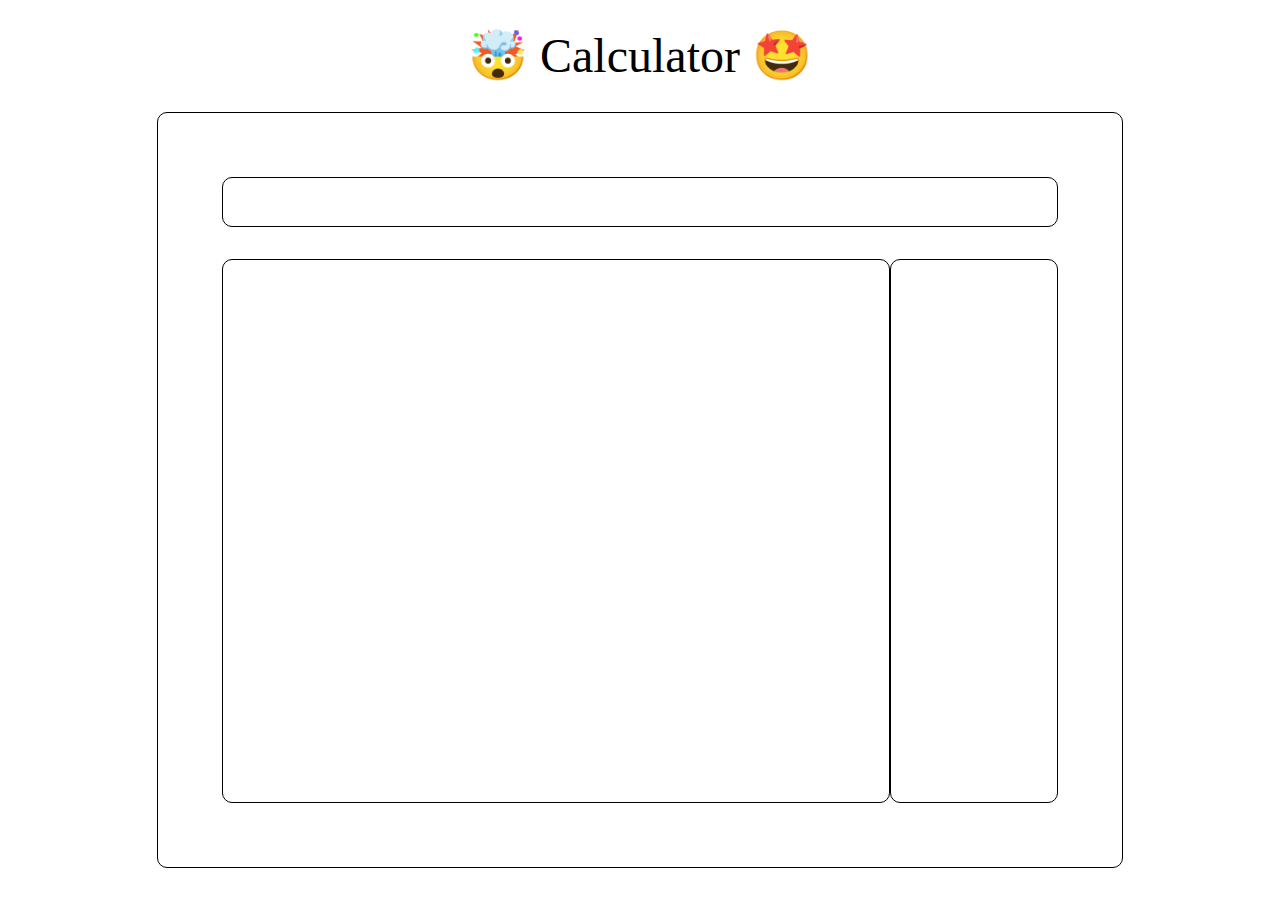
==== block-BJaaeo/code/index.html @ 87dbc05b "calc asg" ====
<!DOCTYPE html>
<html lang="en">
  <head>
    <meta charset="UTF-8" />
    <meta name="viewport" content="width=device-width, initial-scale=1.0" />
    <title>Calculator</title>
    <link
      href="https://fonts.googleapis.com/css2?family=Montserrat:wght@200;400&display=swap"
      rel="stylesheet"
    />
    <link rel="stylesheet" href="style.css" />
  </head>
  <body>
    <h1>🤯 Calculator 🤩</h1>
    <div class="container">
      <div class="result-Box"></div>
      
      <div class="flex">
        <div class="flex-80 flex1">
          <div class="small-box"></div>
          <div class="small-box"></div>
          <div class="small-box"></div>
          <div class="small-box"></div>
          <div class="small-box"></div>
          <div class="small-box"></div>
          <div class="small-box"></div>
          <div class="small-box"></div>
          <div class="small-box"></div>
          <div class="small-box"></div>
          <div class="small-box"></div>
          <div class="small-box"></div>
          <div class="small-box"></div>
          <div class="small-box"></div>
          <div class="small-box"></div>
        </div>
        <div class="flex-20">
          <div class=""></div>
        </div>
      </div>
    </div>

    <script src="./script.js"></script>
  </body>
</html>
---- block-BJaaeo/code/style.css ----
/* http://meyerweb.com/eric/tools/css/reset/ 
   v2.0 | 20110126
   License: none (public domain)
*/

html, body, div, span, applet, object, iframe,
h1, h2, h3, h4, h5, h6, p, blockquote, pre,
a, abbr, acronym, address, big, cite, code,
del, dfn, em, img, ins, kbd, q, s, samp,
small, strike, strong, sub, sup, tt, var,
b, u, i, center,
dl, dt, dd, ol, ul, li,
fieldset, form, label, legend,
table, caption, tbody, tfoot, thead, tr, th, td,
article, aside, canvas, details, embed, 
figure, figcaption, footer, header, hgroup, 
menu, nav, output, ruby, section, summary,
time, mark, audio, video {
    margin: 0;
    padding: 0;
    border: 0;
    font-size: 100%;
    font: inherit;
    vertical-align: baseline;
}
/* HTML5 display-role reset for older browsers */
article, aside, details, figcaption, figure, 
footer, header, hgroup, menu, nav, section {
    display: block;
}
body {
    line-height: 1;
}
ol, ul {
    list-style: none;
}
blockquote, q {
    quotes: none;
}
blockquote:before, blockquote:after,
q:before, q:after {
    content: '';
    content: none;
}
table {
    border-collapse: collapse;
    border-spacing: 0;
}

/* Custom Styles */

h1{
    text-align: center;
    font-size: 3rem;
    padding: 2rem 0;
}
.container{
    margin: 0 auto;
    max-width: 900px;
    padding: 2rem;
    border: 1px solid black;
    border-radius: 10px;
}
.result-Box{
    margin: 2rem;
    height: 3rem;
    border: 1px solid black;
    border-radius: 10px;
}
.flex{
    display: flex;
    margin: 2rem;
    height: 34rem;
}
.flex-80{
    flex: 0 1 80%;
    border: 1px solid black;
    border-radius: 10px;
}
.flex-20{
    flex: 0 1 20%;
    border: 1px solid black;
    border-radius: 10px;
}
.flex1{
    display: flex;    
}
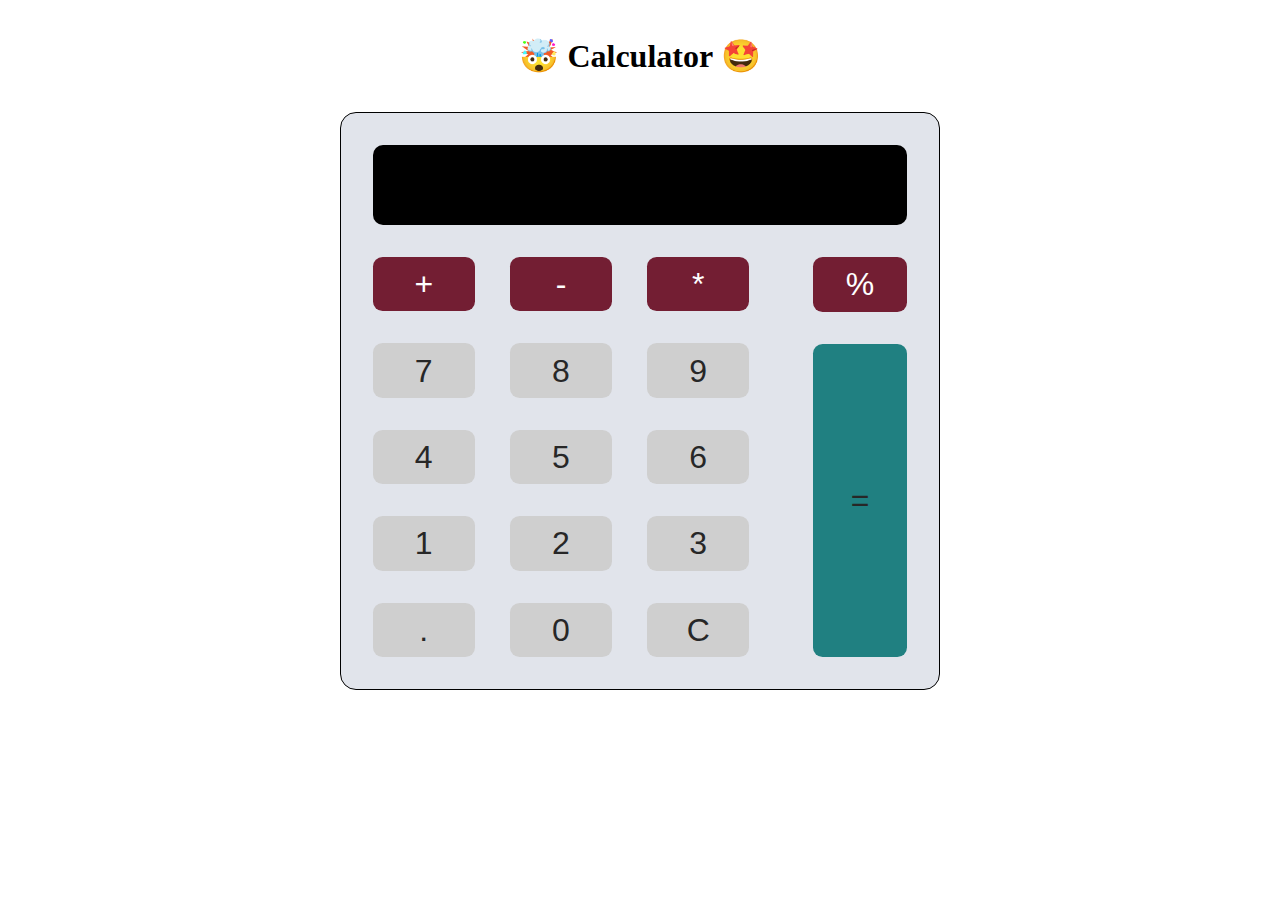
==== commit c912fe7b: "Calculator app" ====
--- a/block-BJaaeo/code/index.html
+++ b/block-BJaaeo/code/index.html
@@ -12,33 +12,33 @@
   </head>
   <body>
     <h1>🤯 Calculator 🤩</h1>
-    <div class="container">
-      <div class="result-Box"></div>
-      
+    
+    <div class="container">   
+      <div class="result"></div>
       <div class="flex">
-        <div class="flex-80 flex1">
-          <div class="small-box"></div>
-          <div class="small-box"></div>
-          <div class="small-box"></div>
-          <div class="small-box"></div>
-          <div class="small-box"></div>
-          <div class="small-box"></div>
-          <div class="small-box"></div>
-          <div class="small-box"></div>
-          <div class="small-box"></div>
-          <div class="small-box"></div>
-          <div class="small-box"></div>
-          <div class="small-box"></div>
-          <div class="small-box"></div>
-          <div class="small-box"></div>
-          <div class="small-box"></div>
+        <div class="flex-80 flex jcb aic wrap margin">
+          <div class="flex-30 box operations flex jcc aic">+</div>
+          <div class="flex-30 box operations flex jcc aic">-</div>
+          <div class="flex-30 box operations flex jcc aic">*</div>
+          <div class="flex-30 box flex jcc aic">7</div>
+          <div class="flex-30 box flex jcc aic">8</div>
+          <div class="flex-30 box flex jcc aic">9</div>
+          <div class="flex-30 box flex jcc aic">4</div>
+          <div class="flex-30 box flex jcc aic">5</div>
+          <div class="flex-30 box flex jcc aic">6</div>
+          <div class="flex-30 box flex jcc aic">1</div>
+          <div class="flex-30 box flex jcc aic">2</div>
+          <div class="flex-30 box flex jcc aic">3</div>
+          <div class="flex-30 box flex jcc aic">.</div>
+          <div class="flex-30 box flex jcc aic">0</div>
+          <div class="flex-30 box flex jcc aic">C</div>
         </div>
-        <div class="flex-20">
-          <div class=""></div>
+        <div class="flex-20 margin flex flex-column">
+            <div class="flex jcc aic box operations flex-16">%</div>
+            <div class="flex jcc aic box flex-80 equals">=</div>
         </div>
       </div>
     </div>
-
     <script src="./script.js"></script>
   </body>
 </html>
--- a/block-BJaaeo/code/style.css
+++ b/block-BJaaeo/code/style.css
@@ -49,39 +49,123 @@
 
 /* Custom Styles */
 
-h1{
+*,*::before,*::after {
+    box-sizing: border-box;
+}
+
+:root {
+    --primary: #e1e4eb;
+    --secondary: rgb(115,30,51);
+    --tertiary: rgb(32,128,129);
+    --white: #fff;
+    --buttons: #cfcfcf;
+    --black: #272727;
+}
+
+body {
+    line-height: 1.5;
+    font-size: 1.5rem;
+    font-weight: 700;
+   
+}
+
+.container {
+    max-width: 600px;
+    margin: 0 auto;
+    min-height: 60vh;
+    border: 1px solid black;
+    background-color: var(--primary);
+    border-radius: 16px;
+}
+.margin{
+    margin: 0 2rem;
+}
+h1 {
     text-align: center;
+    margin: 2rem 0;
+    font-size: 2rem;
+}
+.result {
+    background-color: #000;
+    height: 5rem;
+    border-radius: 10px;
+    margin: 2rem;
+    color: var(--white);
+    font-size: 2rem;
+    display: flex;
+    justify-content: flex-end;
+    align-items: center;
+    padding-right: 1rem;
+    font-family: 'Franklin Gothic Medium', 'Arial Narrow', Arial, sans-serif;
+    font-weight: 400;
+}
+.box{
+    height: 3.4rem;
+    border-radius: 0.6rem;
+    background-color: var(--secondary);
+    margin-bottom: 2rem;
+    background-color: var(--buttons);
+    color: var(--black);
+    font-size: 2rem;
+    font-family: -apple-system, BlinkMacSystemFont, 'Segoe UI', Roboto, Oxygen, Ubuntu, Cantarell, 'Open Sans', 'Helvetica Neue', sans-serif;
+    font-weight: 400;
+}
+.operations{
+    background-color: var(--secondary);
+    color: var(--white);
+}
+.equals{
+    background-color: var(--tertiary);
+}
+.box:hover {
+    border: 1px solid black;
     font-size: 3rem;
-    padding: 2rem 0;
 }
-.container{
-    margin: 0 auto;
-    max-width: 900px;
-    padding: 2rem;
+.operations:hover{
     border: 1px solid black;
-    border-radius: 10px;
 }
-.result-Box{
-    margin: 2rem;
-    height: 3rem;
-    border: 1px solid black;
-    border-radius: 10px;
+
+/* Flex */
+
+.flex {
+    display: flex;
 }
-.flex{
-    display: flex;
-    margin: 2rem;
-    height: 34rem;
+.jcb {
+    justify-content: space-between;
 }
-.flex-80{
+.jcc {
+    justify-content: center;
+}
+.jce {
+    justify-content: flex-end;
+}
+.aic {
+    align-items: center;
+}
+.ais {
+    align-items: stretch;
+}
+.wrap {
+    flex-wrap: wrap;
+}
+.flex-column {
+    flex-direction: column;
+}
+.flex-80 {
     flex: 0 1 80%;
-    border: 1px solid black;
-    border-radius: 10px;
 }
-.flex-20{
+.flex-20 {
     flex: 0 1 20%;
-    border: 1px solid black;
-    border-radius: 10px;
 }
-.flex1{
-    display: flex;    
+.flex-16 {
+    flex: 0 1 14%;
 }
+.flex-75 {
+    flex: 0 1 69%;
+}
+.flex-25 {
+    flex: 0 1 23%;
+}
+.flex-30 {
+    flex: 0 1 27%;
+}